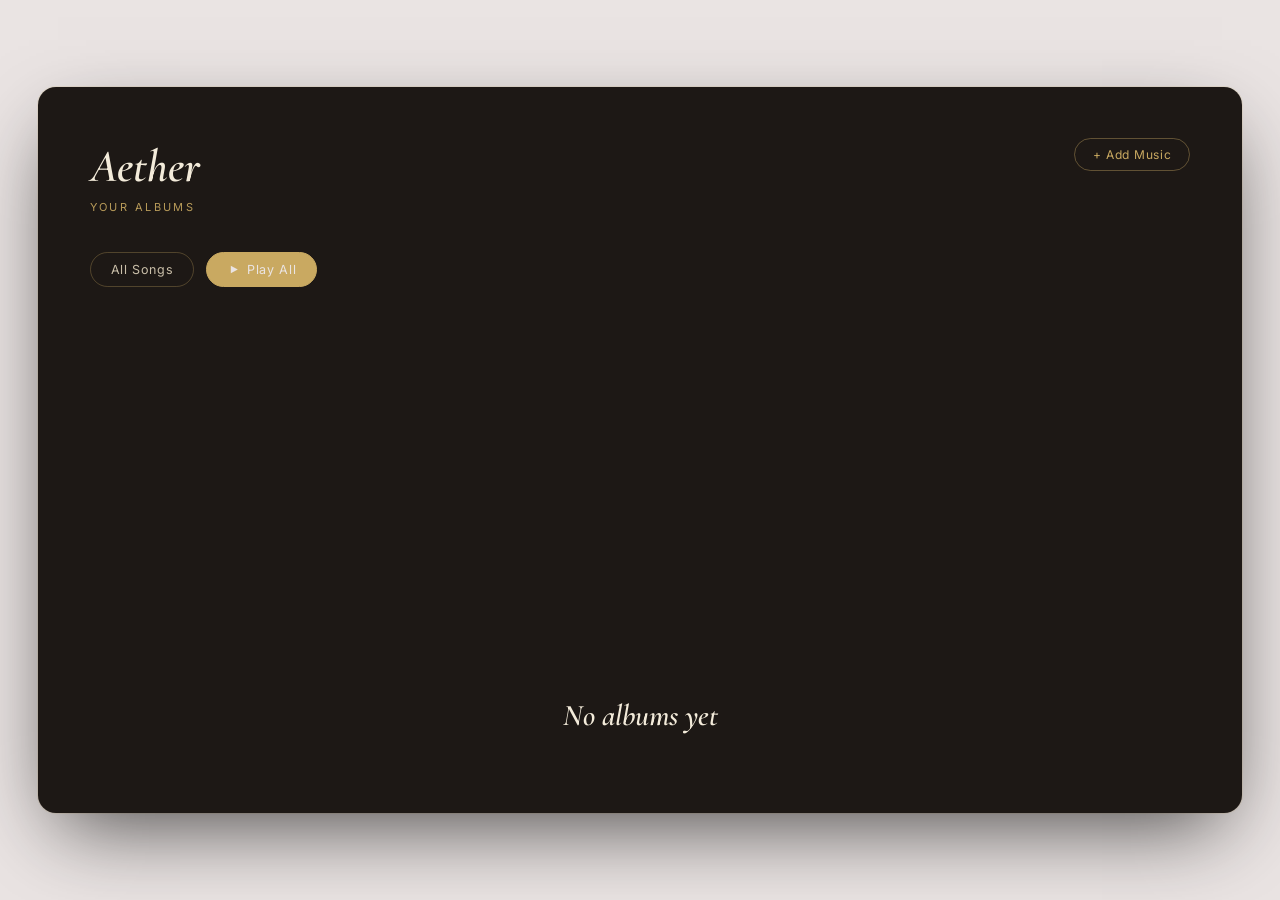
==== index.html @ a1c51cee "Add cache-busting version to script/style tags A stale cached script.js (from before the carousel re" ====
<!doctype html>
<html lang="en">
<head>
<meta charset="UTF-8" />
<meta name="viewport" content="width=device-width, initial-scale=1.0, viewport-fit=cover" />
<title>Anadel's Novels Music Page</title>
<link rel="preconnect" href="https://fonts.googleapis.com">
<link href="https://fonts.googleapis.com/css2?family=Cormorant+Garamond:ital,wght@0,500;0,600;1,500&family=Inter:wght@400;500;600&display=swap" rel="stylesheet">
<!-- ?v= on script.js/styles.css below: bump this any time either file
     changes, so browsers/CDNs (GitHub Pages included) fetch the new version
     instead of possibly serving a stale cached one alongside fresh HTML —
     that mismatch is what causes "old JS looking for an element the new HTML
     doesn't have" crashes. -->
<link rel="stylesheet" href="styles.css?v=20260928">
</head>
<body>

<div id="libraryView" class="library-view">
  <div class="library-header">
    <div>
      <div class="library-title">Aether</div>
      <div class="library-sub">Your Albums</div>
    </div>
    <button class="add-music-btn" id="addMusicBtn" title="Add music" aria-label="Add music">+ Add Music</button>
  </div>
  <div class="library-top-actions">
    <button class="library-action-btn" id="allSongsBtn">All Songs</button>
    <button class="library-action-btn primary" id="playAllBtn">
      <svg viewBox="0 0 24 24" fill="currentColor"><path d="M7 5l13 7-13 7z"/></svg>
      Play All
    </button>
  </div>

  <div class="album-carousel" id="albumCarousel">
    <div class="album-carousel-stage" id="albumCarouselStage"></div>
    <div class="album-carousel-caption">
      <div class="album-carousel-name" id="albumCarouselName">—</div>
      <div class="album-carousel-count" id="albumCarouselCount"></div>
    </div>
  </div>

  <div class="song-list hidden" id="songListView"></div>
</div>

<div class="upload-overlay hidden" id="uploadOverlay">
  <div class="upload-panel">
    <div class="upload-panel-header">
      <div class="upload-panel-title">Add Music</div>
      <button class="upload-close-btn" id="uploadCloseBtn" title="Close" aria-label="Close">✕</button>
    </div>
    <div class="upload-hint">Saved in this browser only — it stays here until you remove it.</div>
    <div class="upload-storage" id="uploadStorageUsage"></div>

    <div class="upload-mode-tabs">
      <button class="upload-mode-btn active" id="uploadModeOneBtn" data-mode="one">One Song</button>
      <button class="upload-mode-btn" id="uploadModeManyBtn" data-mode="many">Many Songs</button>
    </div>

    <div id="uploadOneFields">
      <label class="upload-field">
        <span>Audio file</span>
        <input type="file" id="uploadAudioInput" accept="*/*">
      </label>
      <label class="upload-field">
        <span>Cover image (optional)</span>
        <input type="file" id="uploadImageInput" accept="image/*">
      </label>
      <label class="upload-field">
        <span>Title</span>
        <input type="text" id="uploadTitleInput" placeholder="Song title">
      </label>
      <label class="upload-field">
        <span>Album</span>
        <input type="text" id="uploadAlbumInput" placeholder="Leave blank for “Uploads”" list="albumSuggestions">
      </label>
      <label class="upload-field-checkbox">
        <input type="checkbox" id="uploadHolidayInput">
        <span>Holiday / Christmas track</span>
      </label>
    </div>

    <div id="uploadManyFields" class="hidden">
      <label class="upload-field">
        <span>Audio files — hold ⌘ and click each one (or ⌘A for all) in the dialog</span>
        <input type="file" id="uploadBulkAudioInput" accept="*/*" multiple>
      </label>
      <label class="upload-field">
        <span>Cover images (optional — matched to songs by filename, same ⌘-click to multi-select)</span>
        <input type="file" id="uploadBulkImageInput" accept="image/*" multiple>
      </label>
      <label class="upload-field">
        <span>Album (applied to all of these — optional)</span>
        <input type="text" id="uploadBulkAlbumInput" placeholder="Leave blank for “Uploads”" list="albumSuggestions">
      </label>
      <label class="upload-field-checkbox">
        <input type="checkbox" id="uploadBulkHolidayInput">
        <span>Mark all of these as Holiday / Christmas tracks</span>
      </label>
      <div class="upload-bulk-preview" id="uploadBulkPreview"></div>
    </div>

    <datalist id="albumSuggestions"></datalist>

    <div class="upload-actions">
      <div class="upload-progress" id="uploadProgress"></div>
      <button class="upload-save-btn" id="uploadSaveBtn">Add to Library</button>
    </div>
  </div>
</div>

<div class="upload-overlay hidden" id="editSongOverlay">
  <div class="upload-panel">
    <div class="upload-panel-header">
      <div class="upload-panel-title">Edit Song</div>
      <button class="upload-close-btn" id="editSongCloseBtn" title="Close" aria-label="Close">✕</button>
    </div>

    <label class="upload-field">
      <span>Cover image</span>
      <input type="file" id="editSongImageInput" accept="image/*">
    </label>
    <div class="edit-cover-current hidden" id="editSongCoverCurrent">
      <span>Current cover set.</span>
      <button type="button" class="edit-remove-cover-btn" id="editSongRemoveCoverBtn">Remove cover</button>
    </div>

    <label class="upload-field">
      <span>Title</span>
      <input type="text" id="editSongTitleInput" placeholder="Song title">
    </label>
    <label class="upload-field">
      <span>Album</span>
      <input type="text" id="editSongAlbumInput" placeholder="Leave blank for “Uploads”" list="albumSuggestions">
    </label>
    <label class="upload-field-checkbox">
      <input type="checkbox" id="editSongHolidayInput">
      <span>Holiday / Christmas track</span>
    </label>

    <div class="upload-actions">
      <div class="upload-progress" id="editSongProgress"></div>
      <button class="upload-save-btn" id="editSongSaveBtn">Save Changes</button>
    </div>
  </div>
</div>

<div class="player hidden" id="playerView">
  <button class="back-btn" id="backBtn" title="Back to albums" aria-label="Back to albums">
    <svg viewBox="0 0 24 24" fill="none" stroke="currentColor" stroke-width="1.8"><path d="M15 18l-6-6 6-6"/></svg>
    <span>Albums</span>
  </button>

  <div class="corner-controls-left">
    <button class="ctrl-btn small" id="likeBtn" title="Like this track" aria-label="Like this track">
      <svg viewBox="0 0 24 24" fill="none" stroke="currentColor" stroke-width="1.6"><path d="M12 21s-7.5-4.6-10-9.2C.4 8.1 2 4.5 5.6 4c2.1-.3 4 .8 5 2.6C11.6 4.8 13.5 3.7 15.6 4c3.5.5 5.2 4.1 3.6 7.8C16.7 16.4 12 21 12 21Z"/></svg>
    </button>
    <button class="ctrl-btn small" id="shuffleBtn" title="Shuffle upcoming songs" aria-label="Shuffle">
      <svg viewBox="0 0 24 24" fill="none" stroke="currentColor" stroke-width="1.6"><path d="M3 6h3.5c1.7 0 2.6.9 3.6 2.2M3 18h3.5c1.7 0 2.6-.9 3.6-2.2M14 6h3.7c1.5 0 2.3.7 3 1.7M14 18h3.7c1.5 0 2.3-.7 3-1.7M17.5 3.5 21 6l-3.5 2.5M17.5 20.5 21 18l-3.5-2.5"/></svg>
    </button>
    <button class="ctrl-btn" id="prevBtn" title="Previous song" aria-label="Previous">
      <svg viewBox="0 0 24 24" fill="currentColor"><path d="M6 5h2v14H6zM20 5v14L9 12z"/></svg>
    </button>
    <button class="ctrl-btn" id="playBtn" title="Play" aria-label="Play">
      <svg id="playIcon" viewBox="0 0 24 24" fill="none" stroke="currentColor" stroke-width="1.6" stroke-linejoin="round"><path d="M7 5l13 7-13 7z"/></svg>
    </button>
    <button class="ctrl-btn" id="nextBtn" title="Next song" aria-label="Next">
      <svg viewBox="0 0 24 24" fill="currentColor"><path d="M16 5h2v14h-2zM4 5v14l11-7z"/></svg>
    </button>
  </div>

  <div class="player-main">
    <div class="player-carousel" id="playerCarousel">
      <div class="player-carousel-stage" id="playerCarouselStage">
        <!-- viewBox is much taller than the visible crest (y 60-160) on purpose: the
             fill below the wavy line closes at y=2000 instead of the old y=220, so
             stretching this box's CSS height still leaves the crest sitting near the
             top, undistorted, with the solid "water" running on far past it. -->
        <svg class="player-carousel-wave" viewBox="0 0 1200 2000" preserveAspectRatio="none" aria-hidden="true">
          <path id="playerWaveA" d="M0,110 C150,220 350,0 600,110 C850,220 1050,0 1200,110 L1200,2000 L0,2000 Z">
            <animate attributeName="d" dur="6s" repeatCount="indefinite"
              values="M0,110 C150,220 350,0 600,110 C850,220 1050,0 1200,110 L1200,2000 L0,2000 Z;
                      M0,110 C150,0 350,220 600,110 C850,0 1050,220 1200,110 L1200,2000 L0,2000 Z;
                      M0,110 C150,220 350,0 600,110 C850,220 1050,0 1200,110 L1200,2000 L0,2000 Z"/>
          </path>
          <path id="playerWaveB" d="M0,140 C200,10 400,270 600,140 C800,10 1000,270 1200,140 L1200,2000 L0,2000 Z">
            <animate attributeName="d" dur="4.5s" repeatCount="indefinite"
              values="M0,140 C200,10 400,270 600,140 C800,10 1000,270 1200,140 L1200,2000 L0,2000 Z;
                      M0,140 C200,270 400,10 600,140 C800,270 1000,10 1200,140 L1200,2000 L0,2000 Z;
                      M0,140 C200,10 400,270 600,140 C800,10 1000,270 1200,140 L1200,2000 L0,2000 Z"/>
          </path>
        </svg>
      </div>
    </div>

    <div class="now-playing">
      <div class="album-chip" id="albumChip">
        <span class="album-chip-art">
          <svg id="albumChipSvg" viewBox="0 0 1200 750" preserveAspectRatio="xMidYMid slice"></svg>
          <img id="albumChipImg" alt="" style="display:none;">
        </span>
        <span class="album-chip-name" id="albumTag"></span>
      </div>

      <div class="track-meta">
        <div class="track-title" id="trackTitle">—</div>
      </div>

      <div class="progress-row" id="progressRow">
        <span id="curTime">0:00</span>
        <div class="progress-track" id="progressTrack"><div class="progress-fill" id="progressFill"></div></div>
        <span id="totalTime">0:00</span>
      </div>
    </div>
  </div>
</div>

<script src="script.js?v=20260928"></script>
</body>
</html>
---- styles.css ----
:root{
  --ink:#eae4e3;
  --ink-soft:#1d1815;
  --parchment:#f3ebda;
  --parchment-dim:#cabfa9;
  --gold:#c9a961;
  --rose:#f1ecee;
  --mist:#8f8676;
  --font-display:'Cormorant Garamond', serif;
  --font-body:'Inter', sans-serif;
}
*{box-sizing:border-box;}
html,body{margin:0;padding:0;background:var(--ink);}
body{
  font-family:var(--font-body);
  color:var(--parchment);
  display:flex;
  align-items:center;
  justify-content:center;
  min-height:100vh;
  padding:24px;
}
.hidden{ display:none !important; }

/* ---------- Library / Albums view ---------- */
.library-view{
  width:94vw;
  max-width:1500px;
  max-height:90vh;
  overflow-y:auto;
  background:var(--ink-soft);
  border-radius:18px;
  padding:clamp(28px,4vw,54px);
  box-shadow:0 30px 80px -20px rgba(0,0,0,0.7), 0 0 0 1px rgba(201,169,97,0.15);
}
.library-header{
  display:flex; align-items:baseline; justify-content:space-between;
  margin-bottom:clamp(22px,3.2vw,38px);
}
.library-title{
  font-family:var(--font-display); font-style:italic; font-weight:600;
  font-size:clamp(30px,4vw,46px); color:var(--parchment);
}
.library-sub{
  font-size:11px; letter-spacing:.22em; text-transform:uppercase;
  color:var(--gold); opacity:.9; margin-top:6px;
}
.play-overlay{
  position:absolute; inset:0;
  display:flex; align-items:center; justify-content:center;
  background:rgba(10,8,7,.35);
  opacity:0; transition:opacity .2s ease;
}
.play-overlay svg{ width:32px; height:32px; fill:var(--parchment); }

/* ---------- Library top actions + album carousel ---------- */
.library-top-actions{
  display:flex; gap:12px;
  margin-bottom:clamp(18px,2.4vw,28px);
}
.library-action-btn{
  display:flex; align-items:center; gap:7px;
  background:none;
  border:1px solid rgba(201,169,97,.3);
  color:var(--parchment-dim);
  padding:9px 20px;
  border-radius:22px;
  font-family:var(--font-body);
  font-size:12.5px; letter-spacing:.05em;
  cursor:pointer;
  transition:background .2s ease, color .2s ease, border-color .2s ease;
}
.library-action-btn svg{ width:13px; height:13px; }
.library-action-btn:hover{ color:var(--parchment); border-color:rgba(201,169,97,.5); }
.library-action-btn:focus-visible{ outline:2px solid var(--gold); outline-offset:2px; }
.library-action-btn.active{
  background:rgba(201,169,97,.15);
  color:var(--gold);
  border-color:rgba(201,169,97,.5);
}
.library-action-btn.primary{
  background:var(--gold);
  color:var(--ink);
  border-color:var(--gold);
}
.library-action-btn.primary svg{ fill:var(--ink); }
.library-action-btn.primary:hover{ background:#dab975; color:var(--ink); }

.album-carousel{
  position:relative;
  margin-bottom:clamp(18px,2.4vw,28px);
}
.album-carousel-stage{
  position:relative;
  height:clamp(220px, 30vw, 360px);
  transform:translateX(var(--drag, 0px));
  transition:transform .35s cubic-bezier(.22,.9,.32,1);
  touch-action:pan-y;
  cursor:grab;
}
.album-carousel-stage.dragging{ transition:none; cursor:grabbing; }

.album-carousel-item{
  position:absolute; top:50%; left:50%;
  width:min(46vw, 360px);
  aspect-ratio:4/3;
  transition:transform .5s cubic-bezier(.22,.9,.32,1), opacity .5s ease;
  cursor:pointer;
  z-index:1;
}
.album-carousel-item-inner{
  position:relative;
  width:100%; height:100%;
  border-radius:14px;
  overflow:hidden;
  background:rgba(255,255,255,0.03);
  box-shadow:0 20px 45px -16px rgba(0,0,0,.55);
  transition:box-shadow .3s ease;
}
.album-carousel-item.is-active .album-carousel-item-inner{
  box-shadow:0 26px 60px -16px rgba(0,0,0,.6), 0 0 0 1px rgba(201,169,97,.35);
}
.album-carousel-item-inner svg, .album-carousel-item-inner img{
  position:absolute; inset:0; width:100%; height:100%; display:block;
}
.album-carousel-item-inner img{ object-fit:cover; object-position:center; }
.album-carousel-item.is-active:hover .play-overlay{ opacity:1; }

.album-carousel-item .album-edit-btn,
.album-carousel-item .album-revert-btn{
  position:absolute; z-index:3;
  width:26px; height:26px;
  border-radius:50%;
  display:flex; align-items:center; justify-content:center;
  background:rgba(10,8,7,.55);
  border:1px solid rgba(201,169,97,.4);
  color:var(--parchment);
  font-size:12px;
  opacity:0;
  pointer-events:none;
  cursor:pointer;
  transition:opacity .2s ease, background .2s ease;
  backdrop-filter:blur(3px);
}
.album-carousel-item.is-active .album-edit-btn,
.album-carousel-item.is-active .album-revert-btn{
  opacity:.65;
  pointer-events:auto;
}
.album-carousel-item .album-edit-btn:hover, .album-carousel-item .album-revert-btn:hover{
  opacity:1; background:rgba(10,8,7,.8);
}
.album-carousel-item .album-edit-btn:focus-visible, .album-carousel-item .album-revert-btn:focus-visible{
  outline:2px solid var(--gold); outline-offset:2px;
}
.album-carousel-item .album-edit-btn{ top:8px; right:8px; }
.album-carousel-item .album-revert-btn{ top:8px; right:40px; }

.album-carousel-caption{
  text-align:center;
  margin-top:clamp(14px,2vw,22px);
}
.album-carousel-name{
  font-family:var(--font-display); font-style:italic; font-weight:600;
  font-size:clamp(20px,2.6vw,30px);
  color:var(--parchment);
}
.album-carousel-count{
  font-size:11px; letter-spacing:.08em; text-transform:uppercase;
  color:var(--parchment-dim); opacity:.8; margin-top:4px;
}

.add-music-btn{
  background:none;
  border:1px solid rgba(201,169,97,.4);
  color:var(--gold);
  padding:8px 18px;
  border-radius:20px;
  font-family:var(--font-body);
  font-size:12px;
  letter-spacing:.06em;
  cursor:pointer;
  transition:background .2s ease, color .2s ease;
  align-self:flex-start;
}
.add-music-btn:hover{ background:rgba(201,169,97,.15); }
.add-music-btn:focus-visible{ outline:2px solid var(--gold); outline-offset:2px; }

.song-row{ position:relative; }
.song-row-actions{ display:flex; gap:2px; flex-shrink:0; }
.song-row-icon-btn{
  flex-shrink:0;
  background:none;
  border:none;
  color:var(--parchment-dim);
  opacity:.5;
  width:26px; height:26px;
  border-radius:50%;
  cursor:pointer;
  font-size:13px;
  transition:opacity .2s ease, background .2s ease, color .2s ease;
}
.song-row-icon-btn:hover{ opacity:1; background:rgba(255,255,255,0.06); }
.song-row-icon-btn:focus-visible{ outline:2px solid var(--gold); outline-offset:2px; }
.song-row-delete:hover{ color:var(--rose); }
.song-row-edit:hover{ color:var(--gold); }

.upload-overlay{
  position:fixed; inset:0; z-index:50;
  background:rgba(10,8,7,.72);
  display:flex; align-items:center; justify-content:center;
  padding:24px;
}
.upload-panel{
  width:100%; max-width:420px;
  max-height:86vh; overflow-y:auto;
  background:var(--ink-soft);
  border-radius:16px;
  padding:26px 26px 22px;
  box-shadow:0 30px 80px -20px rgba(0,0,0,0.7), 0 0 0 1px rgba(201,169,97,0.18);
}
.upload-panel-header{
  display:flex; align-items:center; justify-content:space-between;
  margin-bottom:6px;
}
.upload-panel-title{
  font-family:var(--font-display); font-style:italic; font-weight:600;
  font-size:22px; color:var(--parchment);
}
.upload-close-btn{
  background:none; border:none; color:var(--parchment-dim);
  font-size:15px; cursor:pointer; width:28px; height:28px; border-radius:50%;
  transition:color .2s ease, background .2s ease;
}
.upload-close-btn:hover{ color:var(--parchment); background:rgba(255,255,255,0.06); }
.upload-hint{
  font-size:11.5px; color:var(--parchment-dim); opacity:.85;
  margin-bottom:6px; line-height:1.5;
}
.upload-storage{
  font-size:11px; color:var(--parchment-dim); opacity:.7;
  margin-bottom:18px;
}
.upload-storage.warn{ color:var(--rose); opacity:1; }
.upload-field{
  display:flex; flex-direction:column; gap:6px;
  margin-bottom:14px;
  font-size:12px; letter-spacing:.04em;
  color:var(--parchment-dim);
}
.upload-field input[type="text"]{
  background:rgba(255,255,255,0.04);
  border:1px solid rgba(201,169,97,.25);
  color:var(--parchment);
  font-family:var(--font-body);
  font-size:14px;
  padding:9px 11px;
  border-radius:8px;
}
.upload-field input[type="text"]:focus{
  outline:none; border-color:var(--gold);
}
.upload-field input[type="file"]{
  color:var(--parchment-dim);
  font-size:12.5px;
}
.upload-field-checkbox{
  display:flex; align-items:center; gap:8px;
  margin-bottom:14px;
  font-size:12.5px;
  color:var(--parchment-dim);
  cursor:pointer;
}
.upload-field-checkbox input[type="checkbox"]{
  accent-color:var(--gold);
  width:15px; height:15px;
  cursor:pointer;
}
.upload-mode-tabs{ display:flex; gap:8px; margin-bottom:16px; }
.upload-mode-btn{
  flex:1;
  background:none;
  border:1px solid rgba(201,169,97,.25);
  color:var(--parchment-dim);
  padding:7px 10px;
  border-radius:16px;
  font-family:var(--font-body);
  font-size:11.5px;
  letter-spacing:.04em;
  cursor:pointer;
  transition:background .2s ease, color .2s ease, border-color .2s ease;
}
.upload-mode-btn:hover{ color:var(--parchment); }
.upload-mode-btn.active{
  background:rgba(201,169,97,.15);
  color:var(--gold);
  border-color:rgba(201,169,97,.5);
}

.upload-bulk-preview{
  max-height:180px;
  overflow-y:auto;
  margin-bottom:14px;
  border-radius:8px;
  background:rgba(255,255,255,0.03);
}
.upload-bulk-row{
  padding:8px 11px;
  border-bottom:1px solid rgba(255,255,255,0.05);
}
.upload-bulk-row:last-child{ border-bottom:none; }
.upload-bulk-title{
  display:block; font-size:13px; color:var(--parchment);
  white-space:nowrap; overflow:hidden; text-overflow:ellipsis;
}
.upload-bulk-sub{
  display:block; font-size:11px; color:var(--parchment-dim); margin-top:2px;
}

.upload-progress{
  font-size:11.5px; color:var(--parchment-dim); margin-right:auto; align-self:center;
}

.upload-actions{
  display:flex; justify-content:flex-end; align-items:center; margin-top:20px;
}
.upload-save-btn{
  background:var(--gold);
  color:var(--ink);
  border:none;
  padding:10px 22px;
  border-radius:20px;
  font-family:var(--font-body);
  font-weight:600;
  font-size:13px;
  cursor:pointer;
  transition:background .2s ease;
}
.upload-save-btn:hover{ background:#dab975; }

.edit-cover-current{
  display:flex; align-items:center; gap:10px;
  font-size:11.5px; color:var(--parchment-dim);
  margin:-8px 0 14px;
}
.edit-remove-cover-btn{
  background:none;
  border:1px solid rgba(194,85,123,.4);
  color:var(--rose);
  font-size:11px;
  padding:4px 11px;
  border-radius:12px;
  cursor:pointer;
  transition:background .2s ease;
}
.edit-remove-cover-btn:hover{ background:rgba(194,85,123,.12); }


.song-list{ display:flex; flex-direction:column; gap:2px; }
.song-row{
  display:flex; align-items:center; justify-content:space-between; gap:14px;
  padding:11px 12px; border-radius:8px; cursor:pointer;
  transition:background .2s ease;
}
.song-row:hover{ background:rgba(255,255,255,0.05); }
.song-row:focus-visible{ outline:2px solid var(--gold); outline-offset:2px; }
.song-row-main{ min-width:0; }
.song-row-title{
  font-family:var(--font-display); font-style:italic;
  font-size:18px; color:var(--parchment);
  white-space:nowrap; overflow:hidden; text-overflow:ellipsis;
}
.song-row-album{
  font-size:11px; letter-spacing:.08em; text-transform:uppercase;
  color:var(--gold); opacity:.8; flex-shrink:0; white-space:nowrap;
}

/* ---------- Player view ---------- */
/* The player's background follows the current song's picture (see
   applyPlayerBackground in script.js) — these --pl-* vars are how every
   element in here (chips, text, controls) stays legible against whatever
   color that turns out to be, without touching the app-wide --parchment/
   --gold theme that the library and upload panels always use. */
.player{
  position:relative;
  width:94vw;
  max-width:1500px;
  aspect-ratio:16/9;
  max-height:90vh;
  border-radius:18px;
  overflow:hidden;
  --pl-fg:var(--parchment);
  --pl-fg-dim:var(--parchment-dim);
  --pl-accent:var(--gold);
  --pl-chip-bg:rgba(20,16,15,0.55);
  --pl-chip-border:rgba(201,169,97,.35);
  --pl-ctrl-bg:rgba(255,255,255,0.08);
  --pl-track-bg:rgba(255,255,255,0.18);
  background:linear-gradient(135deg, hsl(255,22%,15%), hsl(285,20%,10%));
  transition:background 700ms ease;
  box-shadow:0 30px 80px -20px rgba(0,0,0,0.7), 0 0 0 1px rgba(201,169,97,0.15);
}
.player.light{
  --pl-fg:var(--ink);
  --pl-fg-dim:var(--ink-soft);
  --pl-accent:#8a6a28;
  --pl-chip-bg:rgba(255,255,255,0.55);
  --pl-chip-border:rgba(20,16,15,.18);
  --pl-ctrl-bg:rgba(20,16,15,0.08);
  --pl-track-bg:rgba(20,16,15,0.16);
}
.back-btn{
  position:absolute; top:clamp(18px,2.4vw,30px); right:clamp(20px,2.6vw,34px);
  z-index:3;
  display:flex; align-items:center; gap:6px;
  background:var(--pl-chip-bg);
  border:1px solid var(--pl-chip-border);
  color:var(--pl-fg);
  border-radius:20px;
  padding:7px 14px 7px 10px;
  font-family:var(--font-body);
  font-size:12px; letter-spacing:.05em;
  cursor:pointer;
  backdrop-filter:blur(4px);
  transition:background .2s ease, color .5s ease, border-color .5s ease;
}
.back-btn:hover{ filter:brightness(1.15); }
.back-btn svg{ width:15px; height:15px; }

/* All five transport/status controls (like, shuffle, prev, play, next) live
   here now instead of a bottom controls row — floating top-left, mirroring
   .back-btn on the right. Bare .ctrl-btn icons (no chip background) match how
   they always looked sitting directly on the dynamic background before. */
.corner-controls-left{
  position:absolute; top:clamp(18px,2.4vw,30px); left:clamp(20px,2.6vw,34px);
  z-index:3;
  display:flex; align-items:center; gap:clamp(6px,1vw,14px);
}

/* ---------- Player carousel + now-playing (the player's main content) ---------- */
.player-main{
  position:absolute; inset:0;
  z-index:1;
  display:flex; flex-direction:column;
  align-items:center; justify-content:center;
  /* This gap plus .album-chip's negative top together reach up toward the
     carousel images — shrink one and the other needs to shrink with it, or
     the chip either crowds the images (gap too small for its reach) or the
     title sits too far below them (gap too big). */
  gap:clamp(12px,1.8vw,22px);
  padding:clamp(48px,5.5vw,72px) clamp(20px,2.6vw,34px) clamp(16px,2vw,28px);
}

.player-carousel{
  position:relative;
  width:100%;
  flex:1 1 auto;
  min-height:0;
  display:flex; align-items:center; justify-content:center;
}
.player-carousel-stage{
  /* Fills whatever space is actually left in .player-main after the
     now-playing block and padding claim theirs (via the flex:1 on
     .player-carousel above) — a fixed vh-based height here would either
     leave a gap or overflow the player depending on viewport, since the
     player's own height doesn't track viewport height directly. */
  position:relative;
  width:100%;
  height:100%;
  transform:translateX(var(--drag, 0px));
  transition:transform .35s cubic-bezier(.22,.9,.32,1);
  touch-action:pan-y;
  cursor:grab;
}
.player-carousel-stage.dragging{ transition:none; cursor:grabbing; }

.player-carousel-wave{
  /* Sits higher than a plain "right below the images" placement (top:100%
     would be) — the crest now peeks up near the images' own bottom edge, in
     the gap the shrunk (scaled-down) side items leave around themselves,
     without a tall reach down into the now-playing controls washing them out.
     left + an explicit calc() width (not left+right+width:auto) cancels
     .player-main's own horizontal padding so the wave reaches the true edges
     of the player — <svg> is a replaced element, so width:auto would resolve
     to an intrinsic default instead of stretching to fill left/right offsets
     the way a normal block element does. */
  position:absolute;
  left:calc(-1 * clamp(20px,2.6vw,34px));
  width:calc(100% + 2 * clamp(20px,2.6vw,34px));
  top:88%;
  height:90%;
  pointer-events:none;
  z-index:0;
}
/* Tied to the same --pl-accent the rest of the player's theme uses (flips
   with the palette via .player.light), instead of a hardcoded white JS sets
   per song — this is what "follow the background ruleset" means here. */
/* --pl-wave-a/b come from the current song's own extracted palette (set in
   applyPlayerBackground, script.js) — the same two colors the background
   gradient uses — so the wave is always built from that song's palette
   rather than a fixed theme color. Falls back to --pl-accent before the
   first song has ever loaded a palette. */
.player-carousel-wave path{ fill:var(--pl-wave-a, var(--pl-accent)); opacity:0.85; }
.player-carousel-wave path:last-child{ fill:var(--pl-wave-b, var(--pl-accent)); opacity:0.6; }

.player-carousel-item{
  position:absolute; top:50%; left:50%;
  height:100%;
  max-width:min(92%, 1000px);
  aspect-ratio:4/3;
  transition:transform .5s cubic-bezier(.22,.9,.32,1), opacity .5s ease;
  cursor:pointer;
  z-index:1;
}
.player-carousel-item-inner{
  position:relative;
  width:100%; height:100%;
  border-radius:14px;
  overflow:hidden;
  box-shadow:0 24px 50px -18px rgba(0,0,0,.45);
  animation:playerCarouselFloat 4.6s ease-in-out infinite;
  animation-delay:calc(var(--i, 0) * -0.6s);
}
.player-carousel-item.is-active .player-carousel-item-inner{
  box-shadow:0 30px 70px -18px rgba(0,0,0,.55), 0 0 0 1px rgba(255,255,255,.25);
}
.player-carousel-item-inner svg, .player-carousel-item-inner img{
  position:absolute; inset:0; width:100%; height:100%; display:block;
}
.player-carousel-item-inner img{ object-fit:cover; object-position:center; }
.player-carousel-item .play-overlay{
  position:absolute; inset:0;
  display:flex; align-items:center; justify-content:center;
  background:rgba(10,8,7,.35);
  opacity:0; transition:opacity .2s ease;
}
.player-carousel-item.is-active:hover .play-overlay{ opacity:1; }
.player-carousel-item .play-overlay svg{ width:30px; height:30px; fill:#fff; }

@keyframes playerCarouselFloat{
  0%,100%{ transform:translateY(0); }
  50%{ transform:translateY(-6%); }
}

/* now playing */
.now-playing{
  position:relative;
  z-index:1;
  width:100%;
  /* Wide enough to nearly fill .player-main's own padded content box on
     typical windows — the album chip is anchored to this block's left edge,
     so the closer this gets to player-main's actual width, the further left
     the chip sits (an earlier, much narrower 1000px cap was leaving a big
     empty gap between the chip and the player's true left edge). */
  max-width:1400px;
  text-align:center;
  flex:0 0 auto;
}
/* Anchored to the near-left corner of the (now much wider) now-playing block,
   independent of the centered title/progress bar below it — sized like an
   actual album tile rather than a small inline icon. */
.album-chip{
  position:absolute;
  left:0; top:clamp(-40px,-3vw,-22px);
  display:flex; align-items:center; gap:12px;
  text-align:left;
  max-width:min(45%, 320px);
}
.album-chip-art{
  position:relative;
  width:clamp(56px, 6.5vw, 92px);
  aspect-ratio:1/1;
  border-radius:12px;
  overflow:hidden;
  flex-shrink:0;
  box-shadow:0 6px 16px -4px rgba(0,0,0,.4);
}
.album-chip-art svg, .album-chip-art img{
  position:absolute; inset:0; width:100%; height:100%; display:block;
}
.album-chip-art img{ object-fit:cover; object-position:center; }
.album-chip-name{
  font-family:var(--font-body);
  font-size:clamp(14px, 1.3vw, 17px);
  color:var(--pl-fg);
  white-space:nowrap; overflow:hidden; text-overflow:ellipsis;
  min-width:0;
  transition:color .5s ease;
}
.track-meta{ margin-bottom:12px; }
.track-title{
  font-family:var(--font-display);
  font-style:italic;
  font-weight:600;
  font-size:clamp(22px,3.2vw,38px);
  line-height:1.1;
  color:var(--pl-fg);
  transition:color .5s ease;
}
.progress-row{
  display:flex; align-items:center; gap:10px;
  margin-bottom:10px;
  /* --chip-inset is set by JS (renderAlbumChipArt) to the chip's actual
     measured width, so the bar starts clear of it instead of running
     underneath. Applied to both sides (not just margin-left) so the bar
     narrows symmetrically and stays centered under the title — a left-only
     margin would shift its middle off to the right instead. */
  margin-left:var(--chip-inset, 0px);
  margin-right:var(--chip-inset, 0px);
}
.progress-row span{
  font-size:11px;
  font-variant-numeric:tabular-nums;
  color:var(--pl-fg-dim);
  width:34px;
  transition:color .5s ease;
}
.progress-row span:last-child{ text-align:right; }
.progress-track{
  flex:1; height:3px;
  background:var(--pl-track-bg);
  border-radius:2px;
  cursor:pointer;
  position:relative;
  transition:background .5s ease;
}
.progress-fill{
  position:absolute; left:0; top:0; bottom:0;
  width:0%;
  background:var(--pl-accent);
  border-radius:2px;
  transition:background .5s ease;
}
.progress-fill::after{
  content:'';
  position:absolute; right:-4px; top:50%; transform:translateY(-50%);
  width:9px; height:9px; border-radius:50%;
  background:var(--pl-accent);
  box-shadow:0 0 0 3px var(--pl-ctrl-bg);
  transition:background .5s ease, box-shadow .5s ease;
}

.ctrl-btn{
  background:none; border:none; cursor:pointer;
  color:var(--pl-fg);
  display:flex; align-items:center; justify-content:center;
  width:clamp(32px, 3.2vw, 44px); height:clamp(32px, 3.2vw, 44px);
  border-radius:50%;
  transition:color 0.5s ease, background 0.2s ease, transform 0.15s ease;
}
.ctrl-btn:hover{ transform:translateY(-1px); }
.ctrl-btn:focus-visible{ outline:2px solid var(--pl-accent); outline-offset:2px; }
.ctrl-btn svg{ width:clamp(17px, 1.6vw, 22px); height:clamp(17px, 1.6vw, 22px); }
.ctrl-btn.small svg{ width:clamp(14px, 1.4vw, 19px); height:clamp(14px, 1.4vw, 19px); }
.ctrl-btn.active{ color:var(--rose); }
/* Play/pause is just a .ctrl-btn now — same size, no fill, same outline-style
   icon language as the other transport buttons (previously a bigger solid
   filled circle). */

@media (max-width:560px){
  body{ padding:0; min-height:100dvh; }

  /* Edge-to-edge on phones: the app fills the real screen instead of floating
     as an aspect-ratio card, which is what left large empty bars above/below
     and squeezed the queue list into the now-playing area. */
  .library-view{
    width:100vw; max-width:none;
    height:100dvh; max-height:none;
    border-radius:0;
    padding:calc(20px + env(safe-area-inset-top)) calc(18px + env(safe-area-inset-right)) calc(20px + env(safe-area-inset-bottom)) calc(18px + env(safe-area-inset-left));
  }
  .player{
    width:100vw; max-width:none;
    aspect-ratio:unset;
    height:100dvh; max-height:none;
    border-radius:0;
  }
  .back-btn{
    top:calc(18px + env(safe-area-inset-top)); right:calc(16px + env(safe-area-inset-right));
  }
  .back-btn span{ display:none; }
  .corner-controls-left{
    top:calc(18px + env(safe-area-inset-top)); left:calc(16px + env(safe-area-inset-left));
    gap:6px;
  }
  .album-carousel-stage{ height:clamp(180px, 60vw, 280px); }
  .album-carousel-item{ width:min(66vw, 300px); }
  .song-row-album{ display:none; }
  .player-main{
    padding:calc(56px + env(safe-area-inset-top)) 18px calc(16px + env(safe-area-inset-bottom));
    gap:8px;
  }
  .player-carousel-item{ max-width:min(94%, 460px); }
  .track-title{
    display:-webkit-box; -webkit-line-clamp:2; -webkit-box-orient:vertical;
    overflow:hidden;
  }
  /* The absolutely-positioned left-corner chip works on desktop because the
     now-playing block is wide relative to the chip; on a narrow phone it
     would sit right under the centered title text. Drop it back into normal
     flow, left-aligned, above the title instead. */
  .album-chip{
    position:static;
    max-width:none;
    justify-content:flex-start;
    margin-bottom:10px;
  }
  .album-chip-art{ width:44px; }
  /* Chip is back in normal flow above the title here, so the progress row
     doesn't need the desktop layout's left inset for it. */
  .progress-row{ margin-left:0; margin-right:0; }

  .upload-overlay{
    padding:calc(20px + env(safe-area-inset-top)) calc(18px + env(safe-area-inset-right)) calc(20px + env(safe-area-inset-bottom)) calc(18px + env(safe-area-inset-left));
  }
}
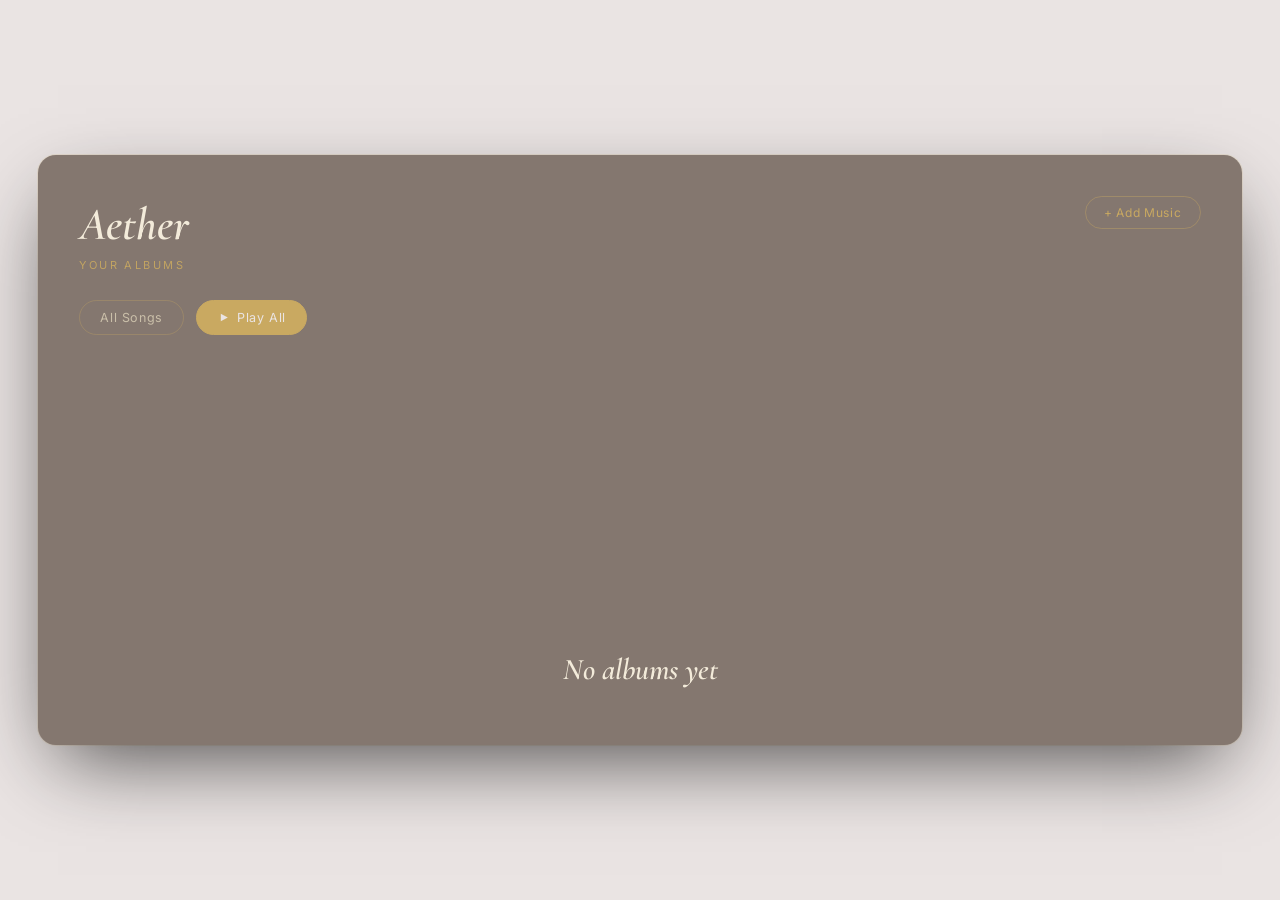
==== commit d8888179: "Fit album carousel caption on screen, add scroll/trackpad navigation Tightened vertical spacing arou" ====
--- a/index.html
+++ b/index.html
@@ -11,7 +11,7 @@
      instead of possibly serving a stale cached one alongside fresh HTML —
      that mismatch is what causes "old JS looking for an element the new HTML
      doesn't have" crashes. -->
-<link rel="stylesheet" href="styles.css?v=20260928">
+<link rel="stylesheet" href="styles.css?v=20260929">
 </head>
 <body>
 
@@ -214,6 +214,6 @@
   </div>
 </div>
 
-<script src="script.js?v=20260928"></script>
+<script src="script.js?v=20260929"></script>
 </body>
 </html>
--- a/styles.css
+++ b/styles.css
@@ -1,6 +1,6 @@
 :root{
   --ink:#eae4e3;
-  --ink-soft:#1d1815;
+  --ink-soft:#84776f;
   --parchment:#f3ebda;
   --parchment-dim:#cabfa9;
   --gold:#c9a961;
@@ -30,12 +30,12 @@
   overflow-y:auto;
   background:var(--ink-soft);
   border-radius:18px;
-  padding:clamp(28px,4vw,54px);
+  padding:clamp(22px,3.2vw,44px);
   box-shadow:0 30px 80px -20px rgba(0,0,0,0.7), 0 0 0 1px rgba(201,169,97,0.15);
 }
 .library-header{
   display:flex; align-items:baseline; justify-content:space-between;
-  margin-bottom:clamp(22px,3.2vw,38px);
+  margin-bottom:clamp(16px,2.4vw,28px);
 }
 .library-title{
   font-family:var(--font-display); font-style:italic; font-weight:600;
@@ -56,7 +56,7 @@
 /* ---------- Library top actions + album carousel ---------- */
 .library-top-actions{
   display:flex; gap:12px;
-  margin-bottom:clamp(18px,2.4vw,28px);
+  margin-bottom:clamp(14px,1.8vw,20px);
 }
 .library-action-btn{
   display:flex; align-items:center; gap:7px;
@@ -88,11 +88,11 @@
 
 .album-carousel{
   position:relative;
-  margin-bottom:clamp(18px,2.4vw,28px);
+  margin-bottom:clamp(10px,1.4vw,16px);
 }
 .album-carousel-stage{
   position:relative;
-  height:clamp(220px, 30vw, 360px);
+  height:clamp(180px, 22vw, 280px);
   transform:translateX(var(--drag, 0px));
   transition:transform .35s cubic-bezier(.22,.9,.32,1);
   touch-action:pan-y;
@@ -158,7 +158,7 @@
 
 .album-carousel-caption{
   text-align:center;
-  margin-top:clamp(14px,2vw,22px);
+  margin-top:clamp(10px,1.4vw,16px);
 }
 .album-carousel-name{
   font-family:var(--font-display); font-style:italic; font-weight:600;
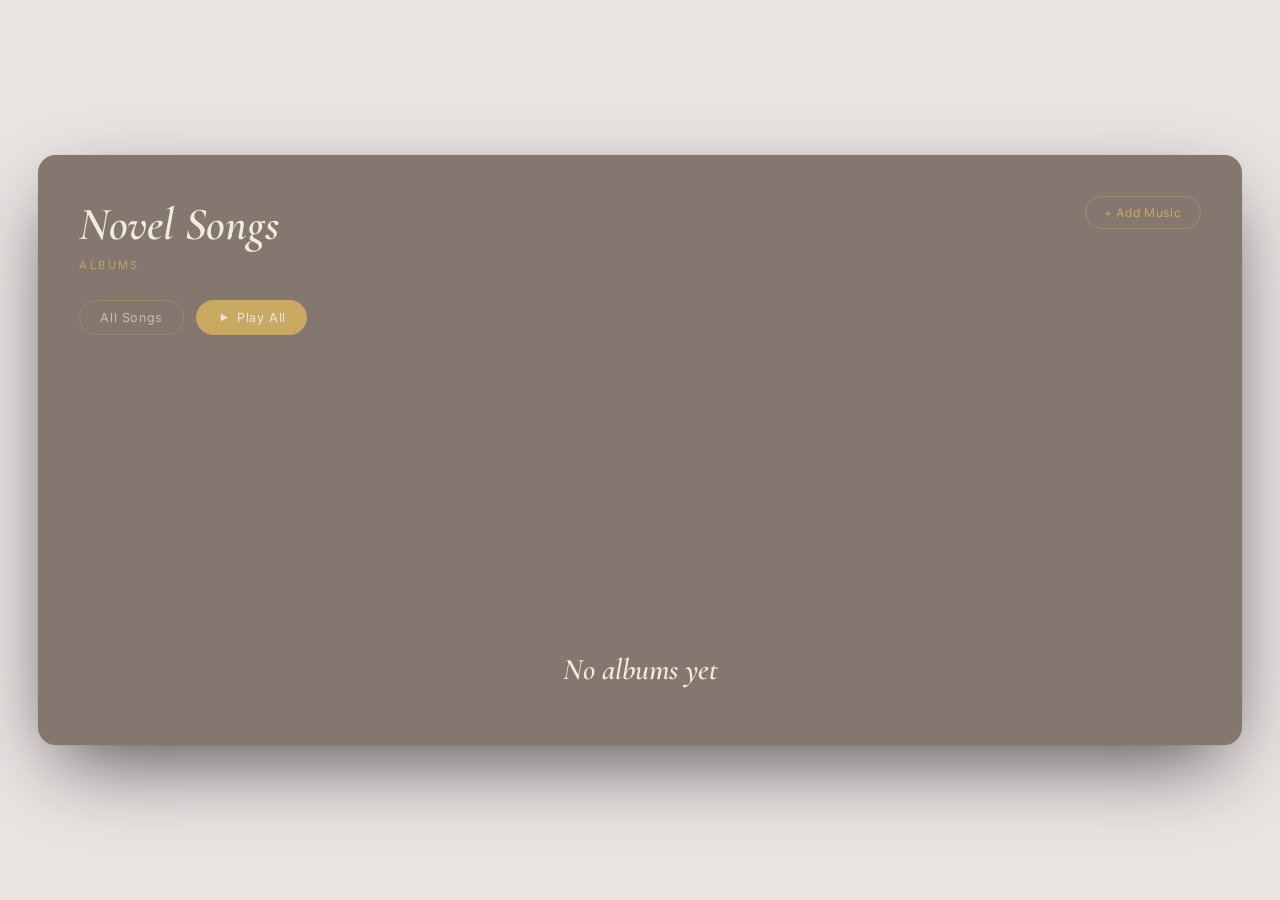
==== commit b0cb916d: "Replace computed background palette with a blurred cover-photo backdrop The player's background is n" ====
--- a/index.html
+++ b/index.html
@@ -11,15 +11,15 @@
      instead of possibly serving a stale cached one alongside fresh HTML —
      that mismatch is what causes "old JS looking for an element the new HTML
      doesn't have" crashes. -->
-<link rel="stylesheet" href="styles.css?v=20260929">
+<link rel="stylesheet" href="styles.css?v=20260933">
 </head>
 <body>
 
 <div id="libraryView" class="library-view">
   <div class="library-header">
     <div>
-      <div class="library-title">Aether</div>
-      <div class="library-sub">Your Albums</div>
+      <div class="library-title">Novel Songs</div>
+      <div class="library-sub">Albums</div>
     </div>
     <button class="add-music-btn" id="addMusicBtn" title="Add music" aria-label="Add music">+ Add Music</button>
   </div>
@@ -145,6 +145,12 @@
 </div>
 
 <div class="player hidden" id="playerView">
+  <div class="player-backdrop" id="playerBackdrop" aria-hidden="true">
+    <div class="backdrop-layer" id="backdropLayerA"></div>
+    <div class="backdrop-layer" id="backdropLayerB"></div>
+    <div class="backdrop-scrim"></div>
+  </div>
+
   <button class="back-btn" id="backBtn" title="Back to albums" aria-label="Back to albums">
     <svg viewBox="0 0 24 24" fill="none" stroke="currentColor" stroke-width="1.8"><path d="M15 18l-6-6 6-6"/></svg>
     <span>Albums</span>
@@ -214,6 +220,6 @@
   </div>
 </div>
 
-<script src="script.js?v=20260929"></script>
+<script src="script.js?v=20260933"></script>
 </body>
 </html>
--- a/styles.css
+++ b/styles.css
@@ -376,11 +376,14 @@
 }
 
 /* ---------- Player view ---------- */
-/* The player's background follows the current song's picture (see
-   applyPlayerBackground in script.js) — these --pl-* vars are how every
-   element in here (chips, text, controls) stays legible against whatever
-   color that turns out to be, without touching the app-wide --parchment/
-   --gold theme that the library and upload panels always use. */
+/* The player's background is the current song's own cover photo, blurred
+   full-bleed behind everything (see updatePlayerBackdrop in script.js) —
+   an Apple-Music-style backdrop instead of a computed color palette. A
+   constant dark scrim over it (.backdrop-scrim below) keeps text legible
+   regardless of the photo, so there's no per-song light/dark branching or
+   color extraction needed — just the image itself, which sidesteps the
+   whole class of "background hasn't caught up yet" timing bugs a computed
+   palette had. --pl-fg/--pl-accent stay fixed for the same reason. */
 .player{
   position:relative;
   width:94vw;
@@ -396,18 +399,29 @@
   --pl-chip-border:rgba(201,169,97,.35);
   --pl-ctrl-bg:rgba(255,255,255,0.08);
   --pl-track-bg:rgba(255,255,255,0.18);
+  box-shadow:0 30px 80px -20px rgba(0,0,0,0.7), 0 0 0 1px rgba(201,169,97,0.15);
+}
+.player-backdrop{
+  position:absolute; inset:0;
+  z-index:0;
+  overflow:hidden;
   background:linear-gradient(135deg, hsl(255,22%,15%), hsl(285,20%,10%));
-  transition:background 700ms ease;
-  box-shadow:0 30px 80px -20px rgba(0,0,0,0.7), 0 0 0 1px rgba(201,169,97,0.15);
-}
-.player.light{
-  --pl-fg:var(--ink);
-  --pl-fg-dim:var(--ink-soft);
-  --pl-accent:#8a6a28;
-  --pl-chip-bg:rgba(255,255,255,0.55);
-  --pl-chip-border:rgba(20,16,15,.18);
-  --pl-ctrl-bg:rgba(20,16,15,0.08);
-  --pl-track-bg:rgba(20,16,15,0.16);
+}
+.backdrop-layer{
+  /* Oversized past the box (inset:-10%) and clipped by the parent's
+     overflow:hidden so blur() sampling past the photo's own edge doesn't
+     leave a lighter/transparent vignette ring around it. */
+  position:absolute; inset:-10%;
+  background-size:cover;
+  background-position:center;
+  filter:blur(60px) saturate(1.3) brightness(0.75);
+  opacity:0;
+  transition:opacity 900ms ease;
+}
+.backdrop-layer.is-active{ opacity:1; }
+.backdrop-scrim{
+  position:absolute; inset:0;
+  background:rgba(10,8,10,0.4);
 }
 .back-btn{
   position:absolute; top:clamp(18px,2.4vw,30px); right:clamp(20px,2.6vw,34px);
@@ -492,16 +506,11 @@
   pointer-events:none;
   z-index:0;
 }
-/* Tied to the same --pl-accent the rest of the player's theme uses (flips
-   with the palette via .player.light), instead of a hardcoded white JS sets
-   per song — this is what "follow the background ruleset" means here. */
-/* --pl-wave-a/b come from the current song's own extracted palette (set in
-   applyPlayerBackground, script.js) — the same two colors the background
-   gradient uses — so the wave is always built from that song's palette
-   rather than a fixed theme color. Falls back to --pl-accent before the
-   first song has ever loaded a palette. */
-.player-carousel-wave path{ fill:var(--pl-wave-a, var(--pl-accent)); opacity:0.85; }
-.player-carousel-wave path:last-child{ fill:var(--pl-wave-b, var(--pl-accent)); opacity:0.6; }
+/* A fixed two-tone accent rather than a per-song extracted color — the
+   blurred photo backdrop behind the wave is what carries each song's own
+   look now, so the wave itself stays a constant theme flourish. */
+.player-carousel-wave path{ fill:var(--pl-accent); opacity:0.8; }
+.player-carousel-wave path:last-child{ fill:var(--parchment); opacity:0.3; }
 
 .player-carousel-item{
   position:absolute; top:50%; left:50%;
